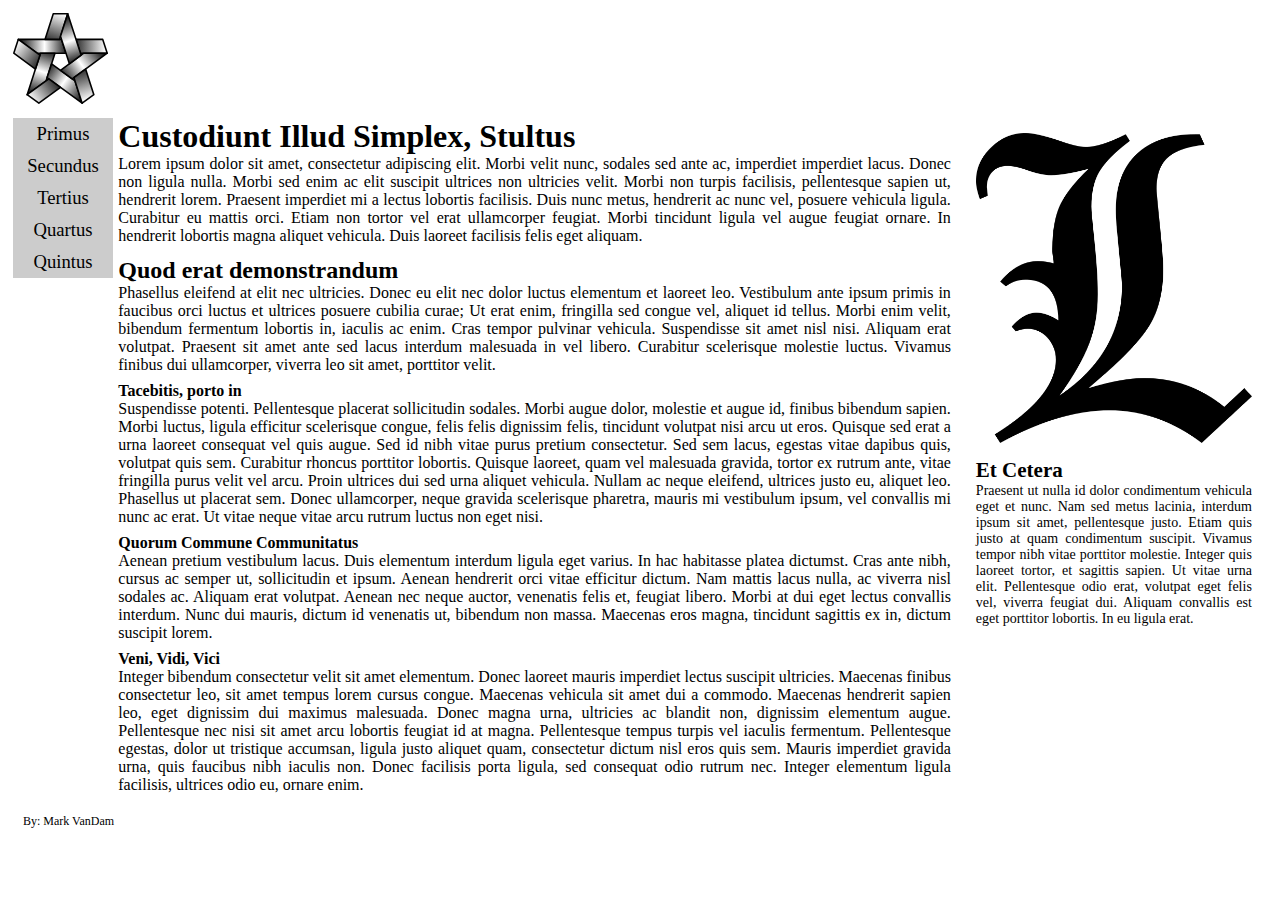
==== geom101/a2/index.html @ 3c26980c "Update index.html" ====
<!DOCTYPE html>
<html lang="en">
    <head>
		<meta charset="UTF-8">
        <meta name="author" content="Mark VanDam">
        <!--Assignment 2 Section 3 #3 responsive design: 1 of 4-->
        <meta name="viewport" content="width=device-width, initial-scale=1.0">
        <link rel="stylesheet" type="text/css" href="mystyle.css">
        <link rel="icon" href="SilverStar.svg">
        <title>
            GEOM101 Assignment 2
        </title>
    </head>
    <body>
        <div class="header">
            <!--I created this image while completing a tutorial for another class, and I though it would make a cool logo. -->
            <!--https://www.linkedin.com/learning/introducing-illustrator/live-paint-and-gradients?u=2273370 Interlocking gradient star image-->
            <img src="SilverStar.svg" alt="Logo" width="100"> 
        </div>
        <div class="row"> <!--main page block-->
            <div class="col-1 col-t-1 menu"> <!--Assignment 2 Section 3 #5 - vertical Navigation bar 2 of 4 -->
                <ul>
                    <li><a href="index.html">Primus</a></li>
                    <li><a href="page2.html">Secundus</a></li>
                    <li><a href="index.html">Tertius</a></li><!--Placeholder Content-->
                    <li><a href="index.html">Quartus</a></li><!--Placeholder Content-->
                    <li><a href="index.html">Quintus</a></li><!--Placeholder Content-->
                </ul>
            </div>
        
            <div class="col-8 col-t-11">
                <h1>Custodiunt Illud Simplex, Stultus</h1>
                <p>Lorem ipsum dolor sit amet, consectetur adipiscing elit. Morbi velit nunc, sodales sed ante ac, imperdiet imperdiet lacus.
                    Donec non ligula nulla. Morbi sed enim ac elit suscipit ultrices non ultricies velit. Morbi non turpis facilisis, 
                    pellentesque sapien ut, hendrerit lorem. Praesent imperdiet mi a lectus lobortis facilisis. Duis nunc metus, hendrerit 
                    ac nunc vel, posuere vehicula ligula. Curabitur eu mattis orci. Etiam non tortor vel erat ullamcorper feugiat. Morbi 
                    tincidunt ligula vel augue feugiat ornare. In hendrerit lobortis magna aliquet vehicula. Duis laoreet facilisis felis 
                    eget aliquam.</p>
                <h2>Quod erat demonstrandum</h2>
                <p>Phasellus eleifend at elit nec ultricies. Donec eu elit nec dolor luctus elementum et laoreet leo. Vestibulum ante ipsum 
                    primis in faucibus orci luctus et ultrices posuere cubilia curae; Ut erat enim, fringilla sed congue vel, aliquet id tellus. 
                    Morbi enim velit, bibendum fermentum lobortis in, iaculis ac enim. Cras tempor pulvinar vehicula. Suspendisse sit amet nisl 
                    nisi. Aliquam erat volutpat. Praesent sit amet ante sed lacus interdum malesuada in vel libero. Curabitur scelerisque 
                    molestie luctus. Vivamus finibus dui ullamcorper, viverra leo sit amet, porttitor velit.</p>
                <h3>Tacebitis, porto in</h3>
                <p>Suspendisse potenti. Pellentesque placerat sollicitudin sodales. Morbi augue dolor, molestie et augue id, finibus bibendum 
                    sapien. Morbi luctus, ligula efficitur scelerisque congue, felis felis dignissim felis, tincidunt volutpat nisi arcu ut eros. 
                    Quisque sed erat a urna laoreet consequat vel quis augue. Sed id nibh vitae purus pretium consectetur. Sed sem lacus, 
                    egestas vitae dapibus quis, volutpat quis sem. Curabitur rhoncus porttitor lobortis. Quisque laoreet, quam vel malesuada 
                    gravida, tortor ex rutrum ante, vitae fringilla purus velit vel arcu. Proin ultrices dui sed urna aliquet vehicula. Nullam 
                    ac neque eleifend, ultrices justo eu, aliquet leo. Phasellus ut placerat sem. Donec ullamcorper, neque gravida scelerisque 
                    pharetra, mauris mi vestibulum ipsum, vel convallis mi nunc ac erat. Ut vitae neque vitae arcu rutrum luctus non eget nisi.</p>
                <h3>Quorum Commune Communitatus</h3>
                <p>Aenean pretium vestibulum lacus. Duis elementum interdum ligula eget varius. In hac habitasse platea dictumst. Cras ante nibh, 
                    cursus ac semper ut, sollicitudin et ipsum. Aenean hendrerit orci vitae efficitur dictum. Nam mattis lacus nulla, ac viverra 
                    nisl sodales ac. Aliquam erat volutpat. Aenean nec neque auctor, venenatis felis et, feugiat libero. Morbi at dui eget lectus 
                    convallis interdum. Nunc dui mauris, dictum id venenatis ut, bibendum non massa. Maecenas eros magna, tincidunt sagittis 
                    ex in, dictum suscipit lorem.</p>
                <h3>Veni, Vidi, Vici</h3>
                <p>Integer bibendum consectetur velit sit amet elementum. Donec laoreet mauris imperdiet lectus suscipit ultricies. 
                    Maecenas finibus consectetur leo, sit amet tempus lorem cursus congue. Maecenas vehicula sit amet dui a commodo. 
                    Maecenas hendrerit sapien leo, eget dignissim dui maximus malesuada. Donec magna urna, ultricies ac blandit non, 
                    dignissim elementum augue. Pellentesque nec nisi sit amet arcu lobortis feugiat id at magna. Pellentesque tempus 
                    turpis vel iaculis fermentum. Pellentesque egestas, dolor ut tristique accumsan, ligula justo aliquet quam, 
                    consectetur dictum nisl eros quis sem. Mauris imperdiet gravida urna, quis faucibus nibh iaculis non. Donec 
                    facilisis porta ligula, sed consequat odio rutrum nec. Integer elementum ligula facilisis, ultrices odio eu, ornare enim.</p>
            </div>
            <div class="col-3 col-t-12">
                <div class="aside">
                    <img src="L.png" alt="Gothic 'L'" width="100%"/>
                    <h2>Et Cetera</h2>
                    <p>Praesent ut nulla id dolor condimentum vehicula eget et nunc. Nam sed metus lacinia, interdum ipsum sit amet, pellentesque 
                        justo. Etiam quis justo at quam condimentum suscipit. Vivamus tempor nibh vitae porttitor molestie. Integer quis laoreet 
                        tortor, et sagittis sapien. Ut vitae urna elit. Pellentesque odio erat, volutpat eget felis vel, viverra feugiat dui. 
                        Aliquam convallis est eget porttitor lobortis. In eu ligula erat.
                    </p>
                </div>
            </div>
        </div>
        <div class="footer">
            <p>By: Mark VanDam</p>
        </div>
    </body>
</html>
---- geom101/a2/mystyle.css ----
* {
    /* applies to all elements include paddng and margin in item size*/
    box-sizing: border-box; 
}

/*formats rows to have multiple adjacent items*/
.row::after {
    content: "";
    clear: both;
    display: table;
}

[class*="col-"] { /* applies to all col- classes */
    float: left;
    padding: 5px;
}

/*formatting for header */
.header {
    padding: 0px;
}
.header img {
    padding: 5px;
    width: 8.33%;
    min-width: 100px;
}

/*formatting for vert nav bar on left*/
.menu ul {
    list-style-type: none; 
    margin: 0;
    padding: 0;
    min-width:100px;
}
.menu li {
    list-style-type: none;
    margin: 0;
    padding: 0;
    background-color: #ccc;
}
.menu li a {
    display: block;
    font-family: "Algerian";
    font-size: 14pt;
    color: #000;
    text-decoration: none;
    padding: 5px 5px;
    text-align: center;
}
.menu li a:hover {
    background-color: #666;
    color: white;
}
.menu li::marker {
    display:none;
}

/*formatting for info on right side of screen on desktops*/
.aside {
    padding: 15px;
    font-size: 14px;
    float: right;
}
  
/* formatting for footers*/
.footer {
    text-align: center;
    font-size: 12px;
    padding: 15px;
}

/*Assignment 2 Section 3 #3 - responsive design 1 of 3*/
/*inspired by W3Schools Reponsive CSS https://www.w3schools.com/css/css_rwd_intro.asp*/ 

/* For mobile phones: col- set width to screen*/
[class*="col-"] {
    width: 100%;
}

/*For Tablets*/
@media only screen and (min-width: 600px) {
    .col-t-1 {width: 8.33%;}
    .col-t-2 {width: 16.66%;}
    .col-t-3 {width: 25%;}
    .col-t-4 {width: 33.33%;}
    .col-t-5 {width: 41.66%;}
    .col-t-6 {width: 50%;}
    .col-t-7 {width: 58.33%;}
    .col-t-8 {width: 66.66%;}
    .col-t-9 {width: 75%;}
    .col-t-10 {width: 83.33%;}
    .col-t-11 {width: 91.66%;}
    .col-t-12 {width: 100%;}
}
/* For desktops: with screen width greater than 768px*/
@media only screen and (min-width: 768px) {
    .col-1 {width: 8.33%;}
    .col-2 {width: 16.66%;}
    .col-3 {width: 25%;}
    .col-4 {width: 33.33%;}
    .col-5 {width: 41.66%;}
    .col-6 {width: 50%;}
    .col-7 {width: 58.33%;}
    .col-8 {width: 66.66%;}
    .col-9 {width: 75%;}
    .col-10 {width: 83.33%;}
    .col-11 {width: 91.66%;}
    .col-12 {width: 100%;}
}

h1 {
    font-family: "Algerian";
    font-size: 2em;
    margin-block-start: 0em;
    margin-block-end: 0em;
    margin-inline-start: 0px;
    margin-inline-end: 0px;
    font-weight: bold;
}

h2 {
    font-family: "Algerian";
    font-size: 1.5em;
    margin-block-start: 0.5em;
    margin-block-end: 0em;
    margin-inline-start: 0px;
    margin-inline-end: 0px;
    font-weight: bold;
}

h3 {
    font-family: "Algerian";
    font-size: 1em;
    margin-block-start: 0.5em;
    margin-block-end: 0em;
    margin-inline-start: 0px;
    margin-inline-end: 0px;
    font-weight: bold;
}

p {
    text-align: justify;
    margin-block-start: 0em;
    margin-block-end: 0em;
}

/* */
/* inspired by CSS Grid https://www.w3schools.com/css/css_grid.asp */
.tabgrid {
    display: grid;
    grid-template-columns: auto auto auto;
}

.tabitem {
    border: 1px solid black;
    padding: 10px;
    text-align: center;
}

.tabitem h3 {
    font-weight: bold;
}
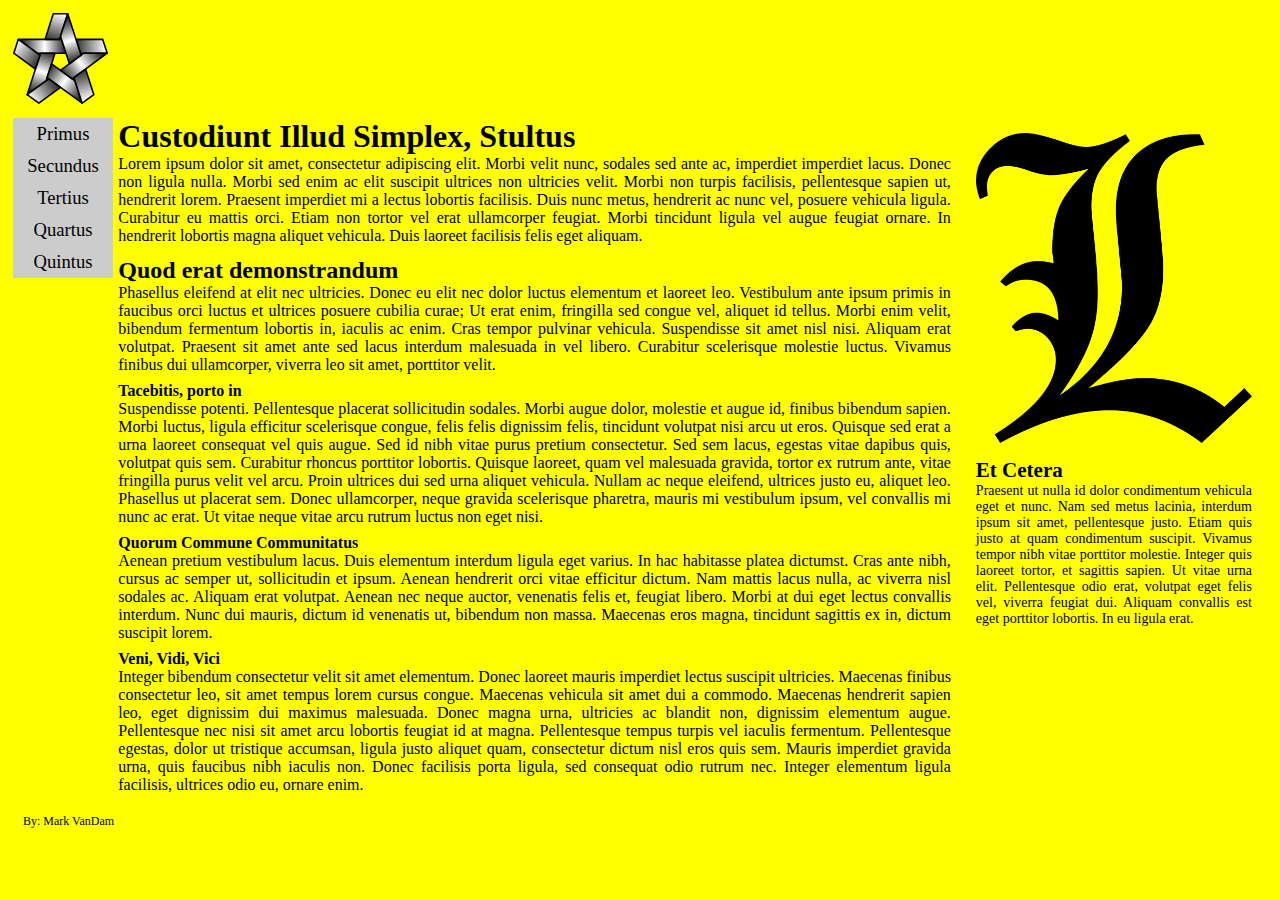
==== commit 630571f6: "Update index.html" ====
--- a/geom101/a2/index.html
+++ b/geom101/a2/index.html
@@ -1,7 +1,7 @@
 <!DOCTYPE html>
 <html lang="en">
     <head>
-		<meta charset="UTF-8">
+	<meta charset="UTF-8">
         <meta name="author" content="Mark VanDam">
         <!--Assignment 2 Section 3 #3 responsive design: 1 of 4-->
         <meta name="viewport" content="width=device-width, initial-scale=1.0">
@@ -15,14 +15,14 @@
         <div class="header">
             <!--I created this image while completing a tutorial for another class, and I though it would make a cool logo. -->
             <!--https://www.linkedin.com/learning/introducing-illustrator/live-paint-and-gradients?u=2273370 Interlocking gradient star image-->
-            <img src="SilverStar.svg" alt="Logo" width="100"> 
+            <img src="SilverStar.svg" alt="Logo"/> 
         </div>
         <div class="row"> <!--main page block-->
             <div class="col-1 col-t-1 menu"> <!--Assignment 2 Section 3 #5 - vertical Navigation bar 2 of 4 -->
                 <ul>
                     <li><a href="index.html">Primus</a></li>
                     <li><a href="page2.html">Secundus</a></li>
-                    <li><a href="index.html">Tertius</a></li><!--Placeholder Content-->
+                    <li><a href="page3.html">Tertius</a></li>
                     <li><a href="index.html">Quartus</a></li><!--Placeholder Content-->
                     <li><a href="index.html">Quintus</a></li><!--Placeholder Content-->
                 </ul>
@@ -67,7 +67,7 @@
             </div>
             <div class="col-3 col-t-12">
                 <div class="aside">
-                    <img src="L.png" alt="Gothic 'L'" width="100%"/>
+                    <img src="L.png" alt="Gothic 'L'"/>
                     <h2>Et Cetera</h2>
                     <p>Praesent ut nulla id dolor condimentum vehicula eget et nunc. Nam sed metus lacinia, interdum ipsum sit amet, pellentesque 
                         justo. Etiam quis justo at quam condimentum suscipit. Vivamus tempor nibh vitae porttitor molestie. Integer quis laoreet 
--- a/geom101/a2/mystyle.css
+++ b/geom101/a2/mystyle.css
@@ -61,6 +61,9 @@
     font-size: 14px;
     float: right;
 }
+.aside img {
+    width:100%;
+}
   
 /* formatting for footers*/
 .footer {
@@ -70,13 +73,12 @@
 }
 
 /*Assignment 2 Section 3 #3 - responsive design 1 of 3*/
-/*inspired by W3Schools Reponsive CSS https://www.w3schools.com/css/css_rwd_intro.asp*/ 
+/*Adapted from W3Schools Reponsive CSS https://www.w3schools.com/css/css_rwd_intro.asp*/ 
 
 /* For mobile phones: col- set width to screen*/
 [class*="col-"] {
     width: 100%;
 }
-
 /*For Tablets*/
 @media only screen and (min-width: 600px) {
     .col-t-1 {width: 8.33%;}
@@ -91,6 +93,7 @@
     .col-t-10 {width: 83.33%;}
     .col-t-11 {width: 91.66%;}
     .col-t-12 {width: 100%;}
+    body {background-color: purple;}
 }
 /* For desktops: with screen width greater than 768px*/
 @media only screen and (min-width: 768px) {
@@ -106,6 +109,7 @@
     .col-10 {width: 83.33%;}
     .col-11 {width: 91.66%;}
     .col-12 {width: 100%;}
+    body {background-color: yellow;} /*for TS screen size issues*/
 }
 
 h1 {
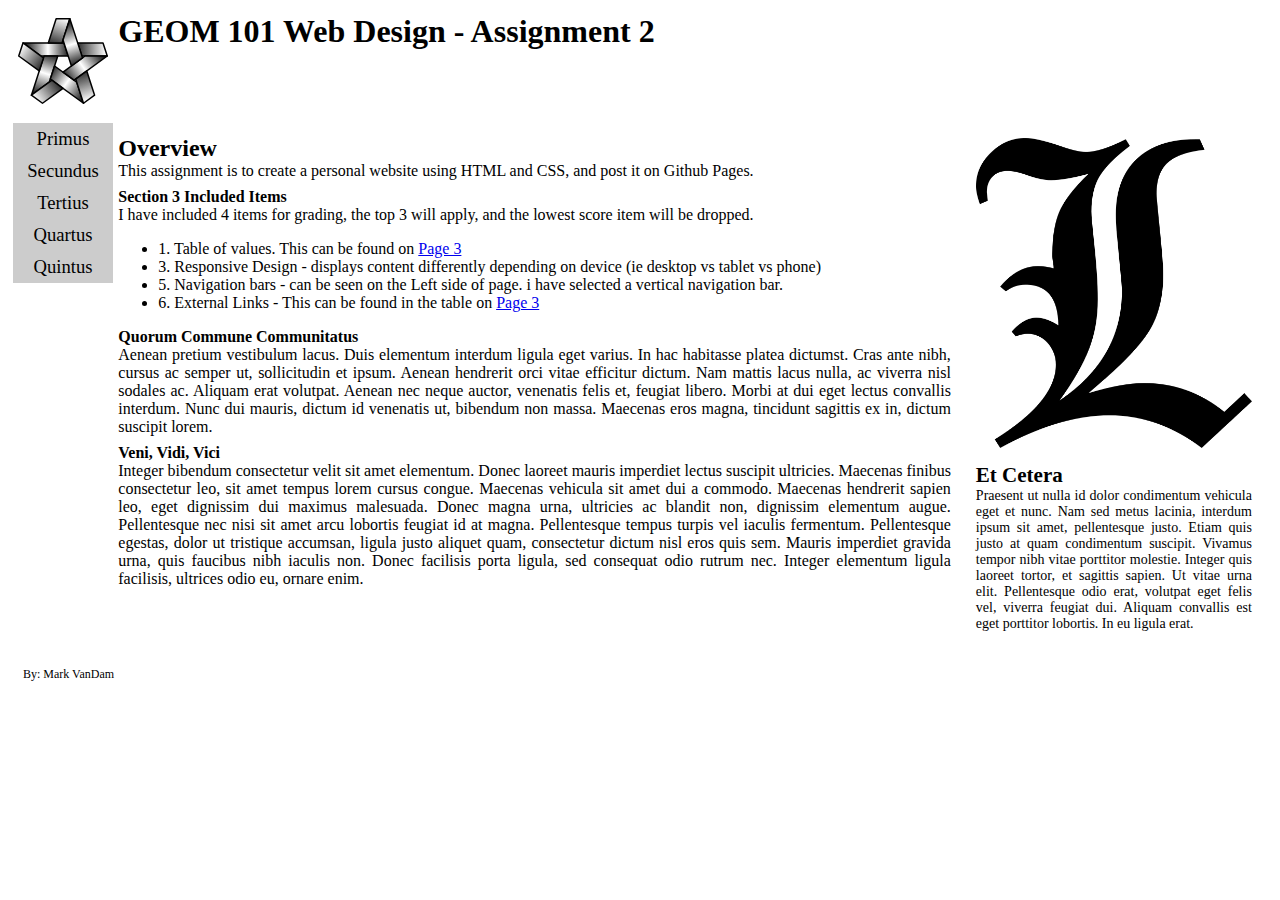
==== commit 2d3a2d7c: "Update index.html" ====
--- a/geom101/a2/index.html
+++ b/geom101/a2/index.html
@@ -1,7 +1,7 @@
 <!DOCTYPE html>
 <html lang="en">
     <head>
-	<meta charset="UTF-8">
+		<meta charset="UTF-8">
         <meta name="author" content="Mark VanDam">
         <!--Assignment 2 Section 3 #3 responsive design: 1 of 4-->
         <meta name="viewport" content="width=device-width, initial-scale=1.0">
@@ -12,12 +12,19 @@
         </title>
     </head>
     <body>
-        <div class="header">
-            <!--I created this image while completing a tutorial for another class, and I though it would make a cool logo. -->
-            <!--https://www.linkedin.com/learning/introducing-illustrator/live-paint-and-gradients?u=2273370 Interlocking gradient star image-->
-            <img src="SilverStar.svg" alt="Logo"/> 
+        <div class="header"> <!-- top of page -->
+            <div class="row"> <!-- creates 2 columns within header row -->
+                <div class="col-1 col-t-1"> <!-- header col 1 -->
+                    <!--I created this image while completing a tutorial for another class, and I though it would make a cool logo. -->
+                    <!--https://www.linkedin.com/learning/introducing-illustrator/live-paint-and-gradients?u=2273370 Interlocking gradient star image-->
+                    <img src="SilverStar.svg" alt="Logo"/> 
+                </div>
+                <div class="col-11 col-t-11"> <!-- header col 2 rest of page -->
+                    <h1>GEOM 101 Web Design - Assignment 2</h1>
+                </div>
+            </div>
         </div>
-        <div class="row"> <!--main page block-->
+        <div class="row"> <!--main content block-->
             <div class="col-1 col-t-1 menu"> <!--Assignment 2 Section 3 #5 - vertical Navigation bar 2 of 4 -->
                 <ul>
                     <li><a href="index.html">Primus</a></li>
@@ -27,29 +34,18 @@
                     <li><a href="index.html">Quintus</a></li><!--Placeholder Content-->
                 </ul>
             </div>
-        
+            <!-- main non-menu content 8col wide on desktop, rest of page on tablets -->
             <div class="col-8 col-t-11">
-                <h1>Custodiunt Illud Simplex, Stultus</h1>
-                <p>Lorem ipsum dolor sit amet, consectetur adipiscing elit. Morbi velit nunc, sodales sed ante ac, imperdiet imperdiet lacus.
-                    Donec non ligula nulla. Morbi sed enim ac elit suscipit ultrices non ultricies velit. Morbi non turpis facilisis, 
-                    pellentesque sapien ut, hendrerit lorem. Praesent imperdiet mi a lectus lobortis facilisis. Duis nunc metus, hendrerit 
-                    ac nunc vel, posuere vehicula ligula. Curabitur eu mattis orci. Etiam non tortor vel erat ullamcorper feugiat. Morbi 
-                    tincidunt ligula vel augue feugiat ornare. In hendrerit lobortis magna aliquet vehicula. Duis laoreet facilisis felis 
-                    eget aliquam.</p>
-                <h2>Quod erat demonstrandum</h2>
-                <p>Phasellus eleifend at elit nec ultricies. Donec eu elit nec dolor luctus elementum et laoreet leo. Vestibulum ante ipsum 
-                    primis in faucibus orci luctus et ultrices posuere cubilia curae; Ut erat enim, fringilla sed congue vel, aliquet id tellus. 
-                    Morbi enim velit, bibendum fermentum lobortis in, iaculis ac enim. Cras tempor pulvinar vehicula. Suspendisse sit amet nisl 
-                    nisi. Aliquam erat volutpat. Praesent sit amet ante sed lacus interdum malesuada in vel libero. Curabitur scelerisque 
-                    molestie luctus. Vivamus finibus dui ullamcorper, viverra leo sit amet, porttitor velit.</p>
-                <h3>Tacebitis, porto in</h3>
-                <p>Suspendisse potenti. Pellentesque placerat sollicitudin sodales. Morbi augue dolor, molestie et augue id, finibus bibendum 
-                    sapien. Morbi luctus, ligula efficitur scelerisque congue, felis felis dignissim felis, tincidunt volutpat nisi arcu ut eros. 
-                    Quisque sed erat a urna laoreet consequat vel quis augue. Sed id nibh vitae purus pretium consectetur. Sed sem lacus, 
-                    egestas vitae dapibus quis, volutpat quis sem. Curabitur rhoncus porttitor lobortis. Quisque laoreet, quam vel malesuada 
-                    gravida, tortor ex rutrum ante, vitae fringilla purus velit vel arcu. Proin ultrices dui sed urna aliquet vehicula. Nullam 
-                    ac neque eleifend, ultrices justo eu, aliquet leo. Phasellus ut placerat sem. Donec ullamcorper, neque gravida scelerisque 
-                    pharetra, mauris mi vestibulum ipsum, vel convallis mi nunc ac erat. Ut vitae neque vitae arcu rutrum luctus non eget nisi.</p>
+                <h2>Overview</h2>
+                <p>This assignment is to create a personal website using HTML and CSS, and post it on Github Pages. </p>
+                <h3>Section 3 Included Items</h3>
+                <p>I have included 4 items for grading, the top 3 will apply, and the lowest score item will be dropped. </p>
+                <ul>
+                    <li>1. Table of values. This can be found on <a href="page3.html">Page 3</a></li>
+                    <li>3. Responsive Design - displays content differently depending on device (ie desktop vs tablet vs phone)</li>
+                    <li>5. Navigation bars - can be seen on the Left side of page. i have selected a vertical navigation bar. </li>
+                    <li>6. External Links - This can be found in the table on <a href="page3.html">Page 3</a></li>
+                </ul>
                 <h3>Quorum Commune Communitatus</h3>
                 <p>Aenean pretium vestibulum lacus. Duis elementum interdum ligula eget varius. In hac habitasse platea dictumst. Cras ante nibh, 
                     cursus ac semper ut, sollicitudin et ipsum. Aenean hendrerit orci vitae efficitur dictum. Nam mattis lacus nulla, ac viverra 
@@ -65,6 +61,7 @@
                     consectetur dictum nisl eros quis sem. Mauris imperdiet gravida urna, quis faucibus nibh iaculis non. Donec 
                     facilisis porta ligula, sed consequat odio rutrum nec. Integer elementum ligula facilisis, ultrices odio eu, ornare enim.</p>
             </div>
+            <!-- left side content -->
             <div class="col-3 col-t-12">
                 <div class="aside">
                     <img src="L.png" alt="Gothic 'L'"/>
@@ -77,6 +74,7 @@
                 </div>
             </div>
         </div>
+        <!-- footer at bottom of page, one col  -->
         <div class="footer">
             <p>By: Mark VanDam</p>
         </div>
--- a/geom101/a2/mystyle.css
+++ b/geom101/a2/mystyle.css
@@ -93,7 +93,6 @@
     .col-t-10 {width: 83.33%;}
     .col-t-11 {width: 91.66%;}
     .col-t-12 {width: 100%;}
-    body {background-color: purple;}
 }
 /* For desktops: with screen width greater than 768px*/
 @media only screen and (min-width: 768px) {
@@ -109,7 +108,6 @@
     .col-10 {width: 83.33%;}
     .col-11 {width: 91.66%;}
     .col-12 {width: 100%;}
-    body {background-color: yellow;} /*for TS screen size issues*/
 }
 
 h1 {
@@ -149,7 +147,7 @@
 }
 
 /* */
-/* inspired by CSS Grid https://www.w3schools.com/css/css_grid.asp */
+/* adapted from CSS Grid https://www.w3schools.com/css/css_grid.asp */
 .tabgrid {
     display: grid;
     grid-template-columns: auto auto auto;
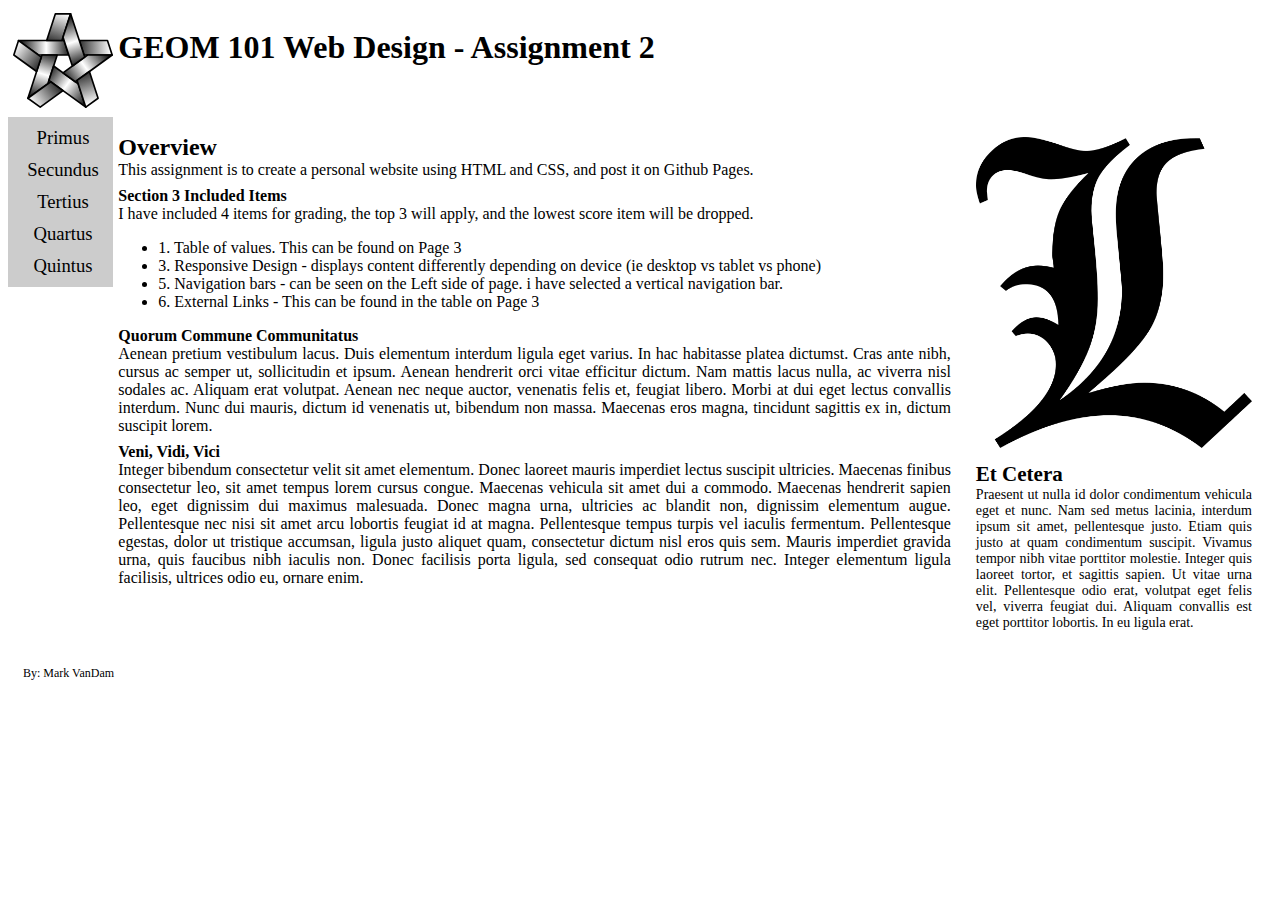
==== commit 1ab4c7a5: "Update index.html" ====
--- a/geom101/a2/index.html
+++ b/geom101/a2/index.html
@@ -1,7 +1,7 @@
 <!DOCTYPE html>
 <html lang="en">
     <head>
-		<meta charset="UTF-8">
+	<meta charset="UTF-8">
         <meta name="author" content="Mark VanDam">
         <!--Assignment 2 Section 3 #3 responsive design: 1 of 4-->
         <meta name="viewport" content="width=device-width, initial-scale=1.0">
@@ -46,7 +46,8 @@
                     <li>5. Navigation bars - can be seen on the Left side of page. i have selected a vertical navigation bar. </li>
                     <li>6. External Links - This can be found in the table on <a href="page3.html">Page 3</a></li>
                 </ul>
-                <h3>Quorum Commune Communitatus</h3>
+                <h3>Quorum Commune Communitatus</h3><!--common sayings translated using Google Translate-->
+                <!--Lorum Ipsum text from https://lipsum.com-->
                 <p>Aenean pretium vestibulum lacus. Duis elementum interdum ligula eget varius. In hac habitasse platea dictumst. Cras ante nibh, 
                     cursus ac semper ut, sollicitudin et ipsum. Aenean hendrerit orci vitae efficitur dictum. Nam mattis lacus nulla, ac viverra 
                     nisl sodales ac. Aliquam erat volutpat. Aenean nec neque auctor, venenatis felis et, feugiat libero. Morbi at dui eget lectus 
--- a/geom101/a2/mystyle.css
+++ b/geom101/a2/mystyle.css
@@ -1,6 +1,17 @@
 * {
     /* applies to all elements include paddng and margin in item size*/
     box-sizing: border-box; 
+}
+
+a {
+    font-family: "Algerian";
+    color: black;
+    text-decoration: none;
+    font-size: 1em;
+}
+a:hover {
+    background-color: #666;
+    color: white;
 }
 
 /*formats rows to have multiple adjacent items*/
@@ -20,12 +31,24 @@
     padding: 0px;
 }
 .header img {
-    padding: 5px;
     width: 8.33%;
     min-width: 100px;
 }
+.header .row h1 {
+    vertical-align: middle;
+    font-family: "Algerian";
+    font-size: 2em;
+    margin-block-start: 0.5em;
+    margin-block-end: 0em;
+    margin-inline-start: 0px;
+    margin-inline-end: 0px;
+    font-weight: bold;
+}
 
 /*formatting for vert nav bar on left*/
+.menu {
+    background-color: #ccc;
+}
 .menu ul {
     list-style-type: none; 
     margin: 0;
@@ -36,7 +59,7 @@
     list-style-type: none;
     margin: 0;
     padding: 0;
-    background-color: #ccc;
+    /*background-color: #ccc;*/
 }
 .menu li a {
     display: block;
@@ -52,7 +75,7 @@
     color: white;
 }
 .menu li::marker {
-    display:none;
+    display:none; /*removes icon from list elements*/
 }
 
 /*formatting for info on right side of screen on desktops*/
@@ -94,8 +117,8 @@
     .col-t-11 {width: 91.66%;}
     .col-t-12 {width: 100%;}
 }
-/* For desktops: with screen width greater than 768px*/
-@media only screen and (min-width: 768px) {
+/* For desktops: with screen width greater than 1024px*/
+@media only screen and (min-width: 1024px) {
     .col-1 {width: 8.33%;}
     .col-2 {width: 16.66%;}
     .col-3 {width: 25%;}
@@ -140,7 +163,7 @@
     font-weight: bold;
 }
 
-p {
+p { 
     text-align: justify;
     margin-block-start: 0em;
     margin-block-end: 0em;
@@ -150,15 +173,22 @@
 /* adapted from CSS Grid https://www.w3schools.com/css/css_grid.asp */
 .tabgrid {
     display: grid;
-    grid-template-columns: auto auto auto;
+    grid-template-columns: auto auto auto; /*table with 3 cols*/
 }
-
 .tabitem {
     border: 1px solid black;
     padding: 10px;
     text-align: center;
+    vertical-align: middle;
+}
+.tabhead {
+    background-color: #ccc; /*header background color*/
+    font-weight: bold; /*bold text in header*/
 }
 
-.tabitem h3 {
-    font-weight: bold;
+.tabback {
+    background-color: rgb(248, 248, 248); /*alternate row background color*/
 }
+
+
+
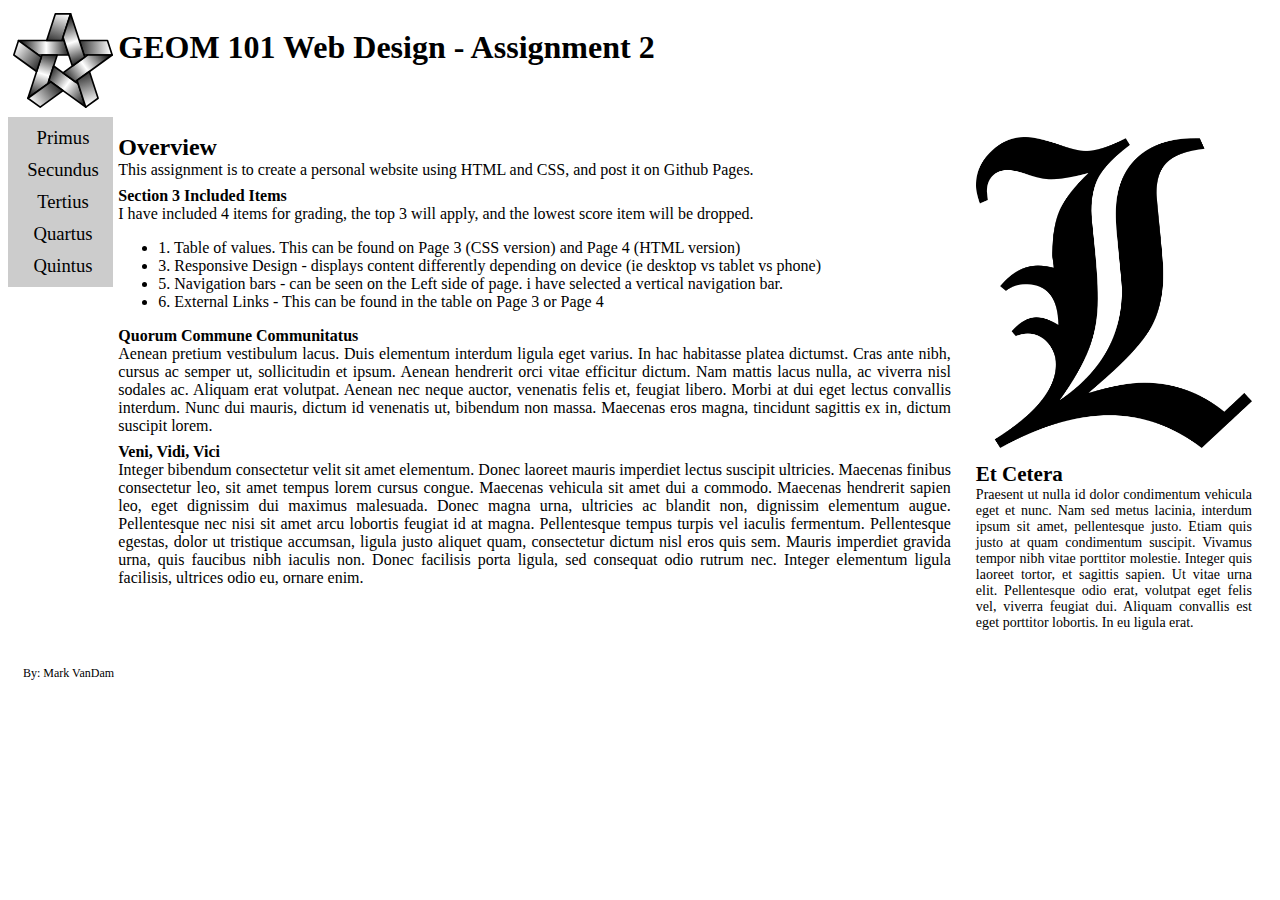
==== commit ebcc10cf: "updated content" ====
--- a/geom101/a2/index.html
+++ b/geom101/a2/index.html
@@ -1,7 +1,7 @@
 <!DOCTYPE html>
 <html lang="en">
     <head>
-	<meta charset="UTF-8">
+		<meta charset="UTF-8">
         <meta name="author" content="Mark VanDam">
         <!--Assignment 2 Section 3 #3 responsive design: 1 of 4-->
         <meta name="viewport" content="width=device-width, initial-scale=1.0">
@@ -30,8 +30,8 @@
                     <li><a href="index.html">Primus</a></li>
                     <li><a href="page2.html">Secundus</a></li>
                     <li><a href="page3.html">Tertius</a></li>
-                    <li><a href="index.html">Quartus</a></li><!--Placeholder Content-->
-                    <li><a href="index.html">Quintus</a></li><!--Placeholder Content-->
+                    <li><a href="page4.html">Quartus</a></li>
+                    <li><a href="index.html">Quintus</a></li><!--Placeholder list item-->
                 </ul>
             </div>
             <!-- main non-menu content 8col wide on desktop, rest of page on tablets -->
@@ -41,10 +41,10 @@
                 <h3>Section 3 Included Items</h3>
                 <p>I have included 4 items for grading, the top 3 will apply, and the lowest score item will be dropped. </p>
                 <ul>
-                    <li>1. Table of values. This can be found on <a href="page3.html">Page 3</a></li>
+                    <li>1. Table of values. This can be found on <a href="page3.html">Page 3</a> (CSS version) and <a href="page4.html">Page 4</a> (HTML version)</li>
                     <li>3. Responsive Design - displays content differently depending on device (ie desktop vs tablet vs phone)</li>
                     <li>5. Navigation bars - can be seen on the Left side of page. i have selected a vertical navigation bar. </li>
-                    <li>6. External Links - This can be found in the table on <a href="page3.html">Page 3</a></li>
+                    <li>6. External Links - This can be found in the table on <a href="page3.html">Page 3</a> or <a href="page4.html">Page 4</a></li>
                 </ul>
                 <h3>Quorum Commune Communitatus</h3><!--common sayings translated using Google Translate-->
                 <!--Lorum Ipsum text from https://lipsum.com-->
@@ -80,4 +80,4 @@
             <p>By: Mark VanDam</p>
         </div>
     </body>
-</html>
+</html>--- a/geom101/a2/mystyle.css
+++ b/geom101/a2/mystyle.css
@@ -1,8 +1,10 @@
+@charset "UTF-8";
+
 * {
     /* applies to all elements include paddng and margin in item size*/
     box-sizing: border-box; 
 }
-
+/*format links according to overall site design*/
 a {
     font-family: "Algerian";
     color: black;
@@ -34,6 +36,7 @@
     width: 8.33%;
     min-width: 100px;
 }
+/*format for title in header*/
 .header .row h1 {
     vertical-align: middle;
     font-family: "Algerian";
@@ -59,8 +62,8 @@
     list-style-type: none;
     margin: 0;
     padding: 0;
-    /*background-color: #ccc;*/
-}
+}
+/*formatting specific to links in menu*/
 .menu li a {
     display: block;
     font-family: "Algerian";
@@ -172,6 +175,7 @@
 /* */
 /* adapted from CSS Grid https://www.w3schools.com/css/css_grid.asp */
 .tabgrid {
+    margin-top: 20px; /*add a bit of space after sentence*/
     display: grid;
     grid-template-columns: auto auto auto; /*table with 3 cols*/
 }
@@ -187,8 +191,27 @@
 }
 
 .tabback {
-    background-color: rgb(248, 248, 248); /*alternate row background color*/
-}
-
-
-
+    background-color: rgb(246, 246, 246); /*alternate row background color*/
+}
+
+/*table formatting*/
+table {
+    border-collapse: unset;
+    border-spacing: 0px;
+    border: 1px solid black;
+}
+table th {
+    text-align: left;
+    border: 1px solid black;
+    background-color: #ccc; /*header row background color*/
+    font-family: "Algerian";
+    font-size: 1em;
+    font-weight: bold;
+}
+table tr, td {
+    padding: 5px;
+    border: 1px solid black;
+}
+table tr:nth-child(odd) {
+    background-color: rgb(244, 244, 244); /*alternate row background color*/
+}